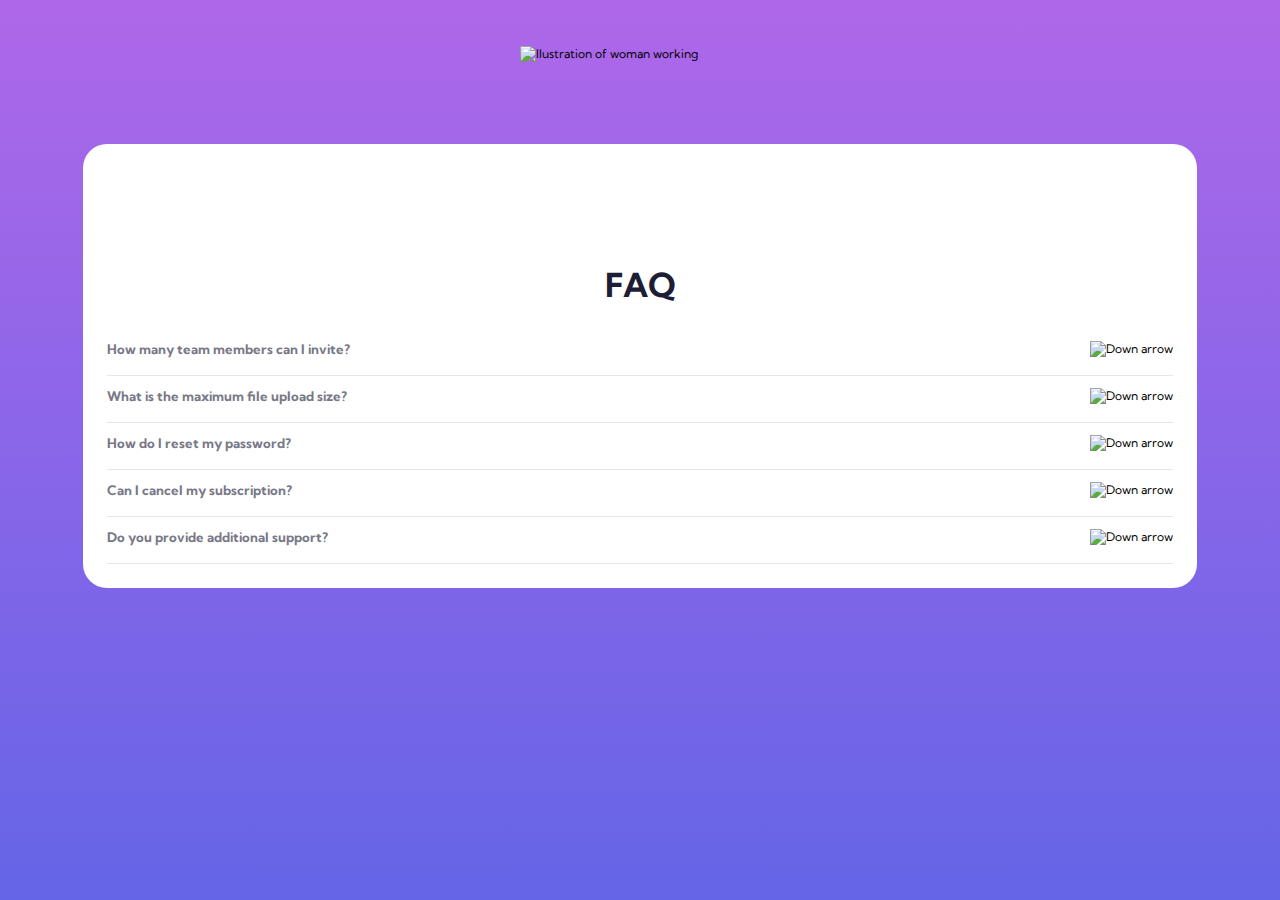
==== faq-accordion-card-main/index.html @ 9d99a3f5 "Update faq-accordion-card-main" ====
<!DOCTYPE html>
<html lang="en">
<head>
  <meta charset="UTF-8">
  <!-- displays site properly based on user's device -->
  <meta name="viewport" content="width=device-width, initial-scale=1.0"> 

  <!-- Imports the CSS for the page --> 
  <link rel="stylesheet" href="styles/index.css">

  <!-- Icon and Title: Shows up in browser tab -->
  <link rel="icon" type="image/png" sizes="32x32" href="./images/favicon-32x32.png">
  <title>Frontend Mentor | Katie Fox</title>

</head>
<body>
  <!-- Makes an invisible box around everything -->
  <div id="everythingbox" class="flexr row rel">
    <!-- Main box: holds main content -->
    <div id="mainbox" class="flexc row rel">
      <!-- White box: makes the white box around the content -->
      <div id="whitebox" class="rel row">
        <!-- Left box: the top box in mobile view and left box in desktop view -->
        <div id="leftbox" class="rel">
          <!-- Image displayed in mobile view -->
          <img src="images/illustration-woman-online-mobile.svg" alt="Ilustration of woman working" id="womanm">
          <!-- Image displayed in desktop view (not displayed when the page loads) -->
          <img src="images/illustration-woman-online-desktop.svg" alt="Ilustration of woman working" id="womand">
          <!-- Image of box displayed in desktop view (not displayed when the page loads) -->
          <img src="images/illustration-box-desktop.svg" alt="Illustration of box" id="box">
        </div>
        <!-- Right box: the bottom box in mobile view and right box in desktop view -->
        <div id="rightbox" class="flexc rel">
          <!-- FAQ heading -->
          <h1 id="heading">
            FAQ
          </h1>
            <!-- FAQ box 1: holds the question, arrow, and answer -->
            <div id="faqbox1" onclick="showFAQ(1)" class="faqbox reaction flexc rel">
              <!-- Question box 1: holds question and arrow -->
              <div id="q1box" class="flexr rel qb">
                <!-- Question 1 -->
                <h2 id="q1h2" class="qh2 reaction">
                  How many team members can I invite?
                </h2>
                <!-- Arrow button 1 -->
                <div id="a1" class='abtn'>
                  <!-- Arrow 1 -->
                  <img src="images/icon-arrow-down.svg" alt="Down arrow" id="a1a" class="arrow reaction">
                </div>
              </div>
              <!-- Answer box 1: not displayed when the page loads -->
              <div id="a1b" class="answer reaction">
                <!-- Answer para text 1 -->
                <p id="a1p" class="ap">
                You can invite up to 2 additional users on the Free plan. There is no limit on team members for the Premium plan.
                </p>
              </div>
            </div>

            <!-- FAQ box 2: holds the question, arrow, and answer -->
            <div id="faqbox2" onclick="showFAQ(2)" class="faqbox flexc reaction">
              <!-- Question box 2: holds question and arrow -->
              <div id="q2box" class="flexr rel qb">
                <!-- Question 2 -->
                <h2 id="q2h2" class="qh2 reaction">
                  What is the maximum file upload size?
                </h2>
                <!-- Arrow button 2 -->
                <div id="a2" class='abtn'>
                  <!-- Arrow 2 -->
                  <img src="images/icon-arrow-down.svg" alt="Down arrow" id="a2a" class="arrow reaction">
                </div>
              </div>

              <!-- Answer box 2: not displayed when the page loads -->
              <div id="a2b" class="answer reaction">
                <!-- Answer para text 2 -->
                <p id="a2p" class="ap">
                  No more than 2GB. All files in your account must fit your allotted storage space.
                </p>
              </div>
            </div>

            <!-- FAQ box 3: holds the question, arrow, and answer -->
            <div id="faqbox3" onclick="showFAQ(3)" class="faqbox reaction flexc">
              <!-- Question box 3: holds question and arrow -->
              <div id="q3box" class="flexr rel qb">
                <!-- Question 3 -->
                <h2 id="q3h2" class="qh2 reaction">
                  How do I reset my password?
                </h2>
                <!-- Arrow button 3 -->
                <div id="a3" class='abtn'>
                  <!-- Arrow 3 -->
                  <img src="images/icon-arrow-down.svg" alt="Down arrow" id="a3a" c3ass="arrow reaction">
                </div>
              </div>

              <!-- Answer box 3: not displayed when the page loads -->
              <div id="a3b" class="answer reaction">
                <!-- Answer para text 3 -->
                <p id="a3p" class="ap">
                  Click “Forgot password” from the login page or “Change password” from your profile page. A reset link will be emailed to you.
                </p>
              </div>
            </div>
          
            <!-- FAQ box 4: holds the question, arrow, and answer -->
            <div id="faqbox4" onclick="showFAQ(4)" class="faqbox reaction flexc">
              <!-- Question box 4: holds question and arrow -->
              <div id="q4box" class="flexr rel qb">
                <!-- Question 4 -->
                <h2 id="q4h2" class="qh2 reaction">
                  Can I cancel my subscription?
                </h2>
                <!-- Arrow button 4 -->
                <div id="a4" class='abtn'>
                  <!-- Arrow 4 -->
                  <img src="images/icon-arrow-down.svg" alt="Down arrow" id="a4a" class="arrow reaction">
                </div>
              </div>

              <!-- Answer box 4: not displayed when the page loads -->
              <div id="a4b" class="answer reaction">
                <!-- Answer para text 4 -->
                <p id="a4p" class="ap">
                  Yes! Send us a message and we’ll process your request no questions asked.
                </p>
              </div>
            </div>
          
            <!-- FAQ box 5: holds the question, arrow, and answer -->
            <div id="faqbox5" onclick="showFAQ(5)" class="faqbox reaction flexc">
              <!-- Question box 5: holds question and arrow -->
              <div id="q5box" class="flexr rel qb">
                <!-- Question 5 -->
                <h2 id="q5h2" class="qh2 reaction">
                  Do you provide additional support?
                </h2>
                <!-- Arrow button 5 -->
                <div id="a5" class='abtn'>
                  <!-- Arrow 5 -->
                  <img src="images/icon-arrow-down.svg" alt="Down arrow" id="a5a" class="arrow reaction">
                </div>
              </div>

              <!-- Answer box 5: not displayed when the page loads -->
              <div id="a5b" class="answer reaction">
                <!-- Answer para text 5 -->
                <p id="a5p" class="ap">
                  Chat and email support is available 24/7. Phone lines are open during normal business hours.
                </p>
              </div>
            </div>

        </div>
      </div>
    </div>
  </div>
  <!-- Imports the Javascript for the page --> 
  <script src="scripts/index.js"></script> 
</body>
</html>
---- faq-accordion-card-main/styles/index.css ----
/* Imports Kumbh Sans font 400 & 700 weight */
@import url('https://fonts.googleapis.com/css2?family=Kumbh+Sans:wght@400;700&display=swap');

/* Sets universal CSS variables */
:root {
    /* Text color active: Very dark desaturated blue */
    --primary-color: hsl(238, 29%, 16%);
     /* Text color hover: Soft red */
    --secondary-color: hsl(14, 88%, 65%);
    /* Background gradient: Soft violet */
    --tertiary-color: hsl(273, 75%, 66%);
    /* Background gradient: Soft blue */
    --quaternary-color: hsl(240, 73%, 65%);

    /* Text normal question: Very dark grayish blue */
    --quinary-color: hsl(237, 12%, 33%);
    /* Text normal answer: Dark grayish blue */
    --senary-color: hsl(240, 6%, 50%);
    /* Dividers */
    --septenary-color: hsl(240, 5%, 91%);
    --octonary-color: ;
    --nonary-color: ;
    --denary-color: ;
    --white: hsl(0, 0%, 100%);
}

/* Makes every element into a box that includes margins and padding. */
* {
    box-sizing: border-box;
    margin: 0;
    padding: 0;
}

/* ELEMENT FORMATTING */
/* Place all element formatting here. */

/* Effects all elements */
html {
    font-family: 'Kumbh Sans', sans-serif;
    font-size: 12px;
}

/* Effects body elements */
body {
    position: relative;
}

/* Formats all H1 elements */
h1 {
    color: var(--primary-color);
    font-size: 2.75rem;
    font-weight: 700;
}

/* Formats all H2 elements */
h2 {
    
    font-size: 1.1rem;
}

/* Formats all p elements */
p {
    color: var(--senary-color);
    line-height: 1.6;
    font-size: 1rem;
}

/* CLASS FORMATTING */
/* Place all class formatting here. */

/* Formats 5 faq boxes */
.faqbox {
    width: 100%;
    border-bottom: 0.1rem solid var(--septenary-color);
    justify-content: space-between;
    align-content: space-between;
    padding: 1rem 0;
}

/* Formats 5 question boxes */
.qb {
    width: 100%;
    justify-content: space-between;
    align-content: space-between;
    padding-bottom: 0.5rem;
}

/* Formats 5 h2 elements containing questions */
.qh2 {
    color: var(--senary-color);
}

/* Formats show state of 5 h2 elements containing questions */
.qh2.show {
    color: var(--primary-color);
}

/* Formats hover state of 5 h2 elements containing questions */
.qh2:hover {
    color: var(--secondary-color);
}

/* Formats 5 buttons holding the arrows */
.abtn {

}

/* Formats 5 arrow images */
.arrow {
    transform: scaleY(1);
}

/* Formats the show state of 5 arrow images */
.arrow.show {
    transform: scaleY(-1);
}

/* Formats 5 boxes containing the answer */
.answer {
    display: none;
    padding-top: 0.5rem;
}

/* Formats the show state of 5 boxes containing the answer */
.answer.show {
    display: block;
}

/* Formats para text of answers */
.ap {

}



/* ID FORMATTING */
/* Place all id formatting here. */

/* Makes a foundation for all other boxes */
#everythingbox {
    background-image: linear-gradient(var(--tertiary-color), var(--quaternary-color));
    width: 100%;
    height: 100vh;
}

/* Formats the main container */
#mainbox {   
    width: 100%;
    height: 100%; 
    align-items: center;
}

/* Formats the white box */
#whitebox{
    position: relative;
    width: 87%;
    background-color:  var(--white);
    padding: 2rem;
    border-radius: 2rem;
    margin: 12rem 0 4rem 0;
}

/* Formats the left box containing 3 images */
#leftbox {
    position: absolute;
    top: -22%;
    right: 50%;
    transform: translateX(50%);
    height: 18rem;
    width: 20rem;
    background-image: url("../images/bg-pattern-mobile.svg");
    background-repeat: no-repeat;
    background-size: 100%;
    background-position: bottom;
    
}

/* Formats the image of the woman shown on mobile devices */
#womanm {
    width: 20rem;
    z-index: 3;
}

/* Formats the image of the woman shown on desktops */
#womand {
    display: none;
}

/* Formats the image of the box shown on desktops */
#box {
    display: none;
}

/* Formats right box containing 5 questions and answers */
#rightbox {
    margin-top: 8rem;
}

/* Formats the heading at the top of the question */
#heading {
    text-align: center;
    margin-bottom: 2rem;
}

/* Formats faq box 1 */
#faqbox1 {

}

/* Formats question box 1 */
#q1box {

}

/* Formats question text 1 */
#q1h2 {

}

/* Formats arrow button 1 */
#a1 {

}

/* Formats arrow 1 */
#a1a {

}

/* Formats answer box 1 */
#a1b {

}

/* Formats answer para text 1 */
#a1p {

}

/* Formats faq box 2 */
#faqbox2 {

}

/* Formats question box 2 */
#q2box {

}

/* Formats question text 2 */
#q2h2 {

}

/* Formats arrow button 2 */
#a2 {

}

/* Formats arrow 2 */
#a2a {

}

/* Formats answer box 2 */
#a2b {

}

/* Formats answer para text 2 */
#a2p {

}

/* Formats faq box 3 */
#faqbox3 {

}

/* Formats question box 3 */
#q3box {

}

/* Formats question text 3 */
#q3h2 {

}

/* Formats arrow button 3 */
#a3 {

}

/* Formats arrow 3 */
#a3a {

}

/* Formats answer box 3 */
#a3b {

}

/* Formats answer para text 3 */
#a3p {

}

/* Formats faq box 4 */
#faqbox4 {

}

/* Formats question box 4 */
#q4box {

}

/* Formats question text 4 */
#q4h2 {

}

/* Formats arrow button 4 */
#a4 {

}

/* Formats arrow 4 */
#a4a {

}

/* Formats answer box 4 */
#a4b {

}

/* Formats answer para text 4 */
#a4p {

}

/* Formats faq box 5 */
#faqbox5 {

}

/* Formats question box 5 */
#q5box {

}

/* Formats question text 5 */
#q5h2 {

}

/* Formats arrow button 5 */
#a5 {

}

/* Formats arrow 5 */
#a5a {

}

/* Formats answer box 5 */
#a5b {

}

/* Formats answer para text 5 */
#a5p {

}




/* Responsive CSS */

/* Allows elements to be stacked in rows without filling all 12 columns */
.row::after,.row::before {
    content: "";
    clear: both;
    display: table;
}

/* Makes a flex row */
.flexr {
    display: flex;
    flex-direction: row;
}

/* Makes a flex column */
.flexc {
    display: flex;
    flex-direction: column;
}

/* Makes flex elements centered */
.fcenter {
    justify-content: center;
    align-items: center;
}

/* Gives elements relative position */
.rel {
    position: relative;
}

/* Changes settings at 768px screen size to 1023px screen size*/
@media only screen and (min-width: 768px) and (max-width: 1023px) {
    
    #whitebox {
        /* display: flex; */
        /* flex-direction: row; */
    }
    
}


/* Changes settings at 1024px screen size */
@media only screen and (min-width: 1024px) {

    html {
        /* font-size: 15px; */
    }
    
    #whitebox {
        /* display: flex; */
        /* flex-direction: row; */
        /* position: absolute; */
        /* top: 50%; */
        /* right: 50%; */
        /* transform: translate(50%, -50%); */
        /* width: 60%; */
        /* padding: 2rem; */
        /* margin: 0; */
    }

    #leftbox {
        /* position: absolute; */
        /* left: -2%; */
        /* top: 50%; */
        /* transform: translateY(-50%); */
        /* height: 25rem; */
        /* width: 30rem; */
        /* background-image: url("../images/bg-pattern-desktop.svg"); */
        /* background-repeat: no-repeat; */
        /* background-size: 100%; */
        /* background-position: bottom; */
        
    }

    #womanm {
        /* display: none;     */
    }

    #womand {
        /* display: block; */
    }

    #shadow {
        /* display: block; */
    }
    
    #box {
        /* display: block; */
    }

    #rightbox {
        /* margin-top: 0; */
        /* align-self: flex-end; */
        /* justify-self: flex-end; */
    }
    
}
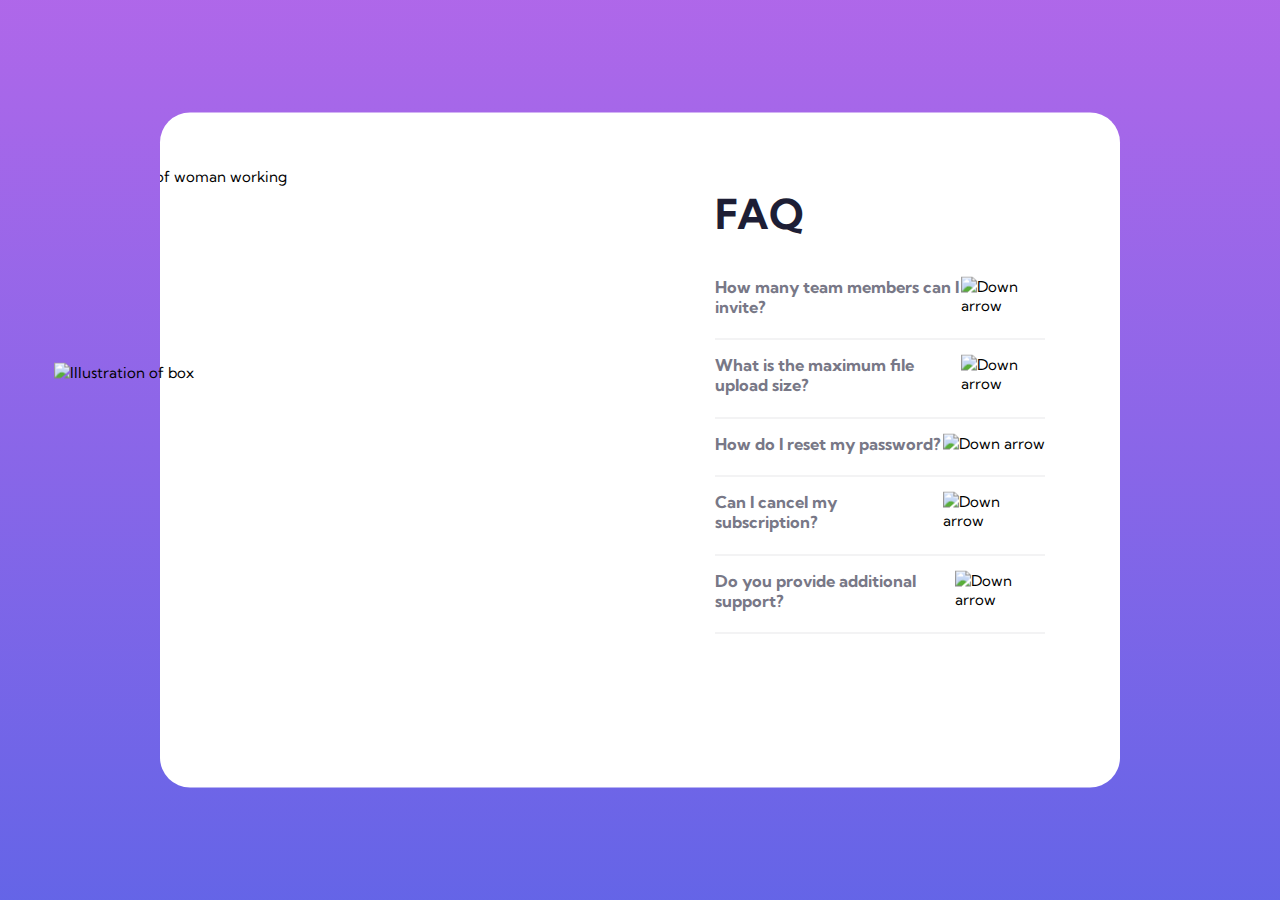
==== commit 7b647aae: "Finished faq-accordion-card-main" ====
--- a/faq-accordion-card-main/index.html
+++ b/faq-accordion-card-main/index.html
@@ -20,17 +20,19 @@
     <div id="mainbox" class="flexc row rel">
       <!-- White box: makes the white box around the content -->
       <div id="whitebox" class="rel row">
-        <!-- Left box: the top box in mobile view and left box in desktop view -->
-        <div id="leftbox" class="rel">
-          <!-- Image displayed in mobile view -->
-          <img src="images/illustration-woman-online-mobile.svg" alt="Ilustration of woman working" id="womanm">
-          <!-- Image displayed in desktop view (not displayed when the page loads) -->
-          <img src="images/illustration-woman-online-desktop.svg" alt="Ilustration of woman working" id="womand">
-          <!-- Image of box displayed in desktop view (not displayed when the page loads) -->
-          <img src="images/illustration-box-desktop.svg" alt="Illustration of box" id="box">
+        <!-- Image of box displayed in desktop view (not displayed when the page loads) -->
+        <img src="images/illustration-box-desktop.svg" alt="Illustration of box" id="box">
+        <div id="leftboxwrap" class="rel">
+          <!-- Left box: the top box in mobile view and left box in desktop view -->
+          <div id="leftbox" class="rel">
+            <!-- Image displayed in mobile view -->
+            <img src="images/illustration-woman-online-mobile.svg" alt="Ilustration of woman working" id="womanm">
+            <!-- Image displayed in desktop view (not displayed when the page loads) -->
+            <img src="images/illustration-woman-online-desktop.svg" alt="Ilustration of woman working" id="womand">
+          </div>
         </div>
         <!-- Right box: the bottom box in mobile view and right box in desktop view -->
-        <div id="rightbox" class="flexc rel">
+        <div id="rightbox" class="flexc rel row">
           <!-- FAQ heading -->
           <h1 id="heading">
             FAQ
@@ -93,7 +95,7 @@
                 <!-- Arrow button 3 -->
                 <div id="a3" class='abtn'>
                   <!-- Arrow 3 -->
-                  <img src="images/icon-arrow-down.svg" alt="Down arrow" id="a3a" c3ass="arrow reaction">
+                  <img src="images/icon-arrow-down.svg" alt="Down arrow" id="a3a" class="arrow reaction">
                 </div>
               </div>
 
--- a/faq-accordion-card-main/styles/index.css
+++ b/faq-accordion-card-main/styles/index.css
@@ -139,6 +139,7 @@
 /* Makes a foundation for all other boxes */
 #everythingbox {
     background-image: linear-gradient(var(--tertiary-color), var(--quaternary-color));
+    background-size: 100% 100%;
     width: 100%;
     height: 100vh;
 }
@@ -146,24 +147,35 @@
 /* Formats the main container */
 #mainbox {   
     width: 100%;
-    height: 100%; 
+    height: auto; 
     align-items: center;
 }
 
 /* Formats the white box */
 #whitebox{
-    position: relative;
+    flex-direction: column;
+    justify-content: space-between;
     width: 87%;
-    background-color:  var(--white);
-    padding: 2rem;
+    min-height: 75%;
+    background-color: var(--white);
     border-radius: 2rem;
     margin: 12rem 0 4rem 0;
+}
+
+/* Formats the image of the box shown on desktops */
+#box {
+    display: none;
+}
+
+/* Formats the left box wrapper */
+#leftboxwrap {
+    height: 20%;
 }
 
 /* Formats the left box containing 3 images */
 #leftbox {
     position: absolute;
-    top: -22%;
+    top: -100%;
     right: 50%;
     transform: translateX(50%);
     height: 18rem;
@@ -186,14 +198,9 @@
     display: none;
 }
 
-/* Formats the image of the box shown on desktops */
-#box {
-    display: none;
-}
-
 /* Formats right box containing 5 questions and answers */
 #rightbox {
-    margin-top: 8rem;
+    padding: 2rem 2rem 2rem 2rem;
 }
 
 /* Formats the heading at the top of the question */
@@ -376,8 +383,6 @@
 #a5p {
 
 }
-
-
 
 
 /* Responsive CSS */
@@ -414,68 +419,173 @@
 
 /* Changes settings at 768px screen size to 1023px screen size*/
 @media only screen and (min-width: 768px) and (max-width: 1023px) {
+
+    /* Changes the para text font size */
+    p {
+        font-size: 0.85rem;
+    }
     
+    /* Changes the orientation, position, and size of the white box */
     #whitebox {
-        /* display: flex; */
-        /* flex-direction: row; */
-    }
-    
+        display: flex;
+        flex-direction: row;
+        justify-content: flex-end;
+        position: absolute;
+        top: 50%;
+        right: 50%;
+        transform: translate(50%, -50%);
+        width: 75%;
+        padding: 0;
+        margin: 0;
+    }
+
+    /* Changes the visibility, size, and position of the box image */
+    #box {
+        width: 15rem;
+        display: block;
+        position: absolute;
+        left: -11%;
+        top: 37%;
+        z-index: 3;
+    }
+
+    /* Changes the size and position of the left box wrapper */
+    #leftboxwrap {
+        position: absolute;
+        left: 0;
+        min-width: 50%;
+        min-height: 100%;
+    }
+
+    /* Changes the position, size, and background of the left box */
+    #leftbox {
+        position: absolute;
+        left: 0;
+        top: 50%;
+        transform: translateY(-50%);
+        height: 100%;
+        width: 100%;
+        background-image: url("../images/bg-pattern-desktop.svg");
+        background-repeat: no-repeat;
+        background-size: 65rem 68rem;
+        background-position: 105% 64%;
+        overflow: hidden;
+        
+    }
+
+    /* Changes the visibility of the mobile woman image */
+    #womanm {
+        display: none;    
+    }
+
+    /* Changes the visibility, position, and size of the desktop woman image */
+    #womand {
+        width: 120%;
+        display: block;
+        position: absolute;
+        left: -20%;
+        top: 18%;
+        z-index: -2;
+    }
+
+    /* Changes the size and padding in the right box */
+    #rightbox {
+        width: 50%;
+        padding: 5rem 5rem 5rem 5rem;
+    }
+
+    /* Changes the alignment and margin of the heading in the right box */
+    #heading {
+        text-align: left;
+        margin-bottom: 1.5rem;
+    }
 }
 
 
 /* Changes settings at 1024px screen size */
 @media only screen and (min-width: 1024px) {
 
+    /* Changes the em base of the page */
     html {
-        /* font-size: 15px; */
+        font-size: 15px;
     }
     
+    /* Changes the para text font size */
+    p {
+        font-size: 0.85rem;
+    }
+
+    /* Changes the orientation, position, and size of the white box */
     #whitebox {
-        /* display: flex; */
-        /* flex-direction: row; */
-        /* position: absolute; */
-        /* top: 50%; */
-        /* right: 50%; */
-        /* transform: translate(50%, -50%); */
-        /* width: 60%; */
-        /* padding: 2rem; */
-        /* margin: 0; */
-    }
-
+        display: flex;
+        flex-direction: row;
+        justify-content: flex-end;
+        position: absolute;
+        top: 50%;
+        right: 50%;
+        transform: translate(50%, -50%);
+        width: 75%;
+        padding: 0;
+        margin: 0;
+    }
+
+    /* Changes the visibility, size, and position of the box image */
+    #box {
+        width: 15rem;
+        display: block;
+        position: absolute;
+        left: -11%;
+        top: 37%;
+        z-index: 3;
+    }
+
+    /* Changes the size and position of the left box wrapper */
+    #leftboxwrap {
+        position: absolute;
+        left: 0;
+        min-width: 50%;
+        min-height: 100%;
+    }
+
+    /* Changes the position, size, and background of the left box */
     #leftbox {
-        /* position: absolute; */
-        /* left: -2%; */
-        /* top: 50%; */
-        /* transform: translateY(-50%); */
-        /* height: 25rem; */
-        /* width: 30rem; */
-        /* background-image: url("../images/bg-pattern-desktop.svg"); */
-        /* background-repeat: no-repeat; */
-        /* background-size: 100%; */
-        /* background-position: bottom; */
-        
-    }
-
+        position: absolute;
+        left: 0;
+        top: 50%;
+        transform: translateY(-50%);
+        height: 100%;
+        width: 100%;
+        background-image: url("../images/bg-pattern-desktop.svg");
+        background-repeat: no-repeat;
+        background-size: 65rem 68rem;
+        background-position: 105% 64%;
+        overflow: hidden;
+    }
+
+    /* Changes the visibility of the mobile woman image */
     #womanm {
-        /* display: none;     */
-    }
-
+        display: none;    
+    }
+
+    /* Changes the visibility, position, and size of the desktop woman image */
     #womand {
-        /* display: block; */
-    }
-
-    #shadow {
-        /* display: block; */
-    }
-    
-    #box {
-        /* display: block; */
-    }
-
+        width: 120%;
+        display: block;
+        position: absolute;
+        left: -20%;
+        top: 8%;
+        z-index: -2;
+    }
+
+    /* Changes the size and padding in the right box */
     #rightbox {
-        /* margin-top: 0; */
-        /* align-self: flex-end; */
-        /* justify-self: flex-end; */
-    }
-    
+        width: 50%;
+        padding: 5rem 5rem 5rem 5rem;
+    }
+
+    /* Changes the alignment and margin of the heading in the right box */
+    #heading {
+        text-align: left;
+        margin-bottom: 1.5rem;
+    }
 }